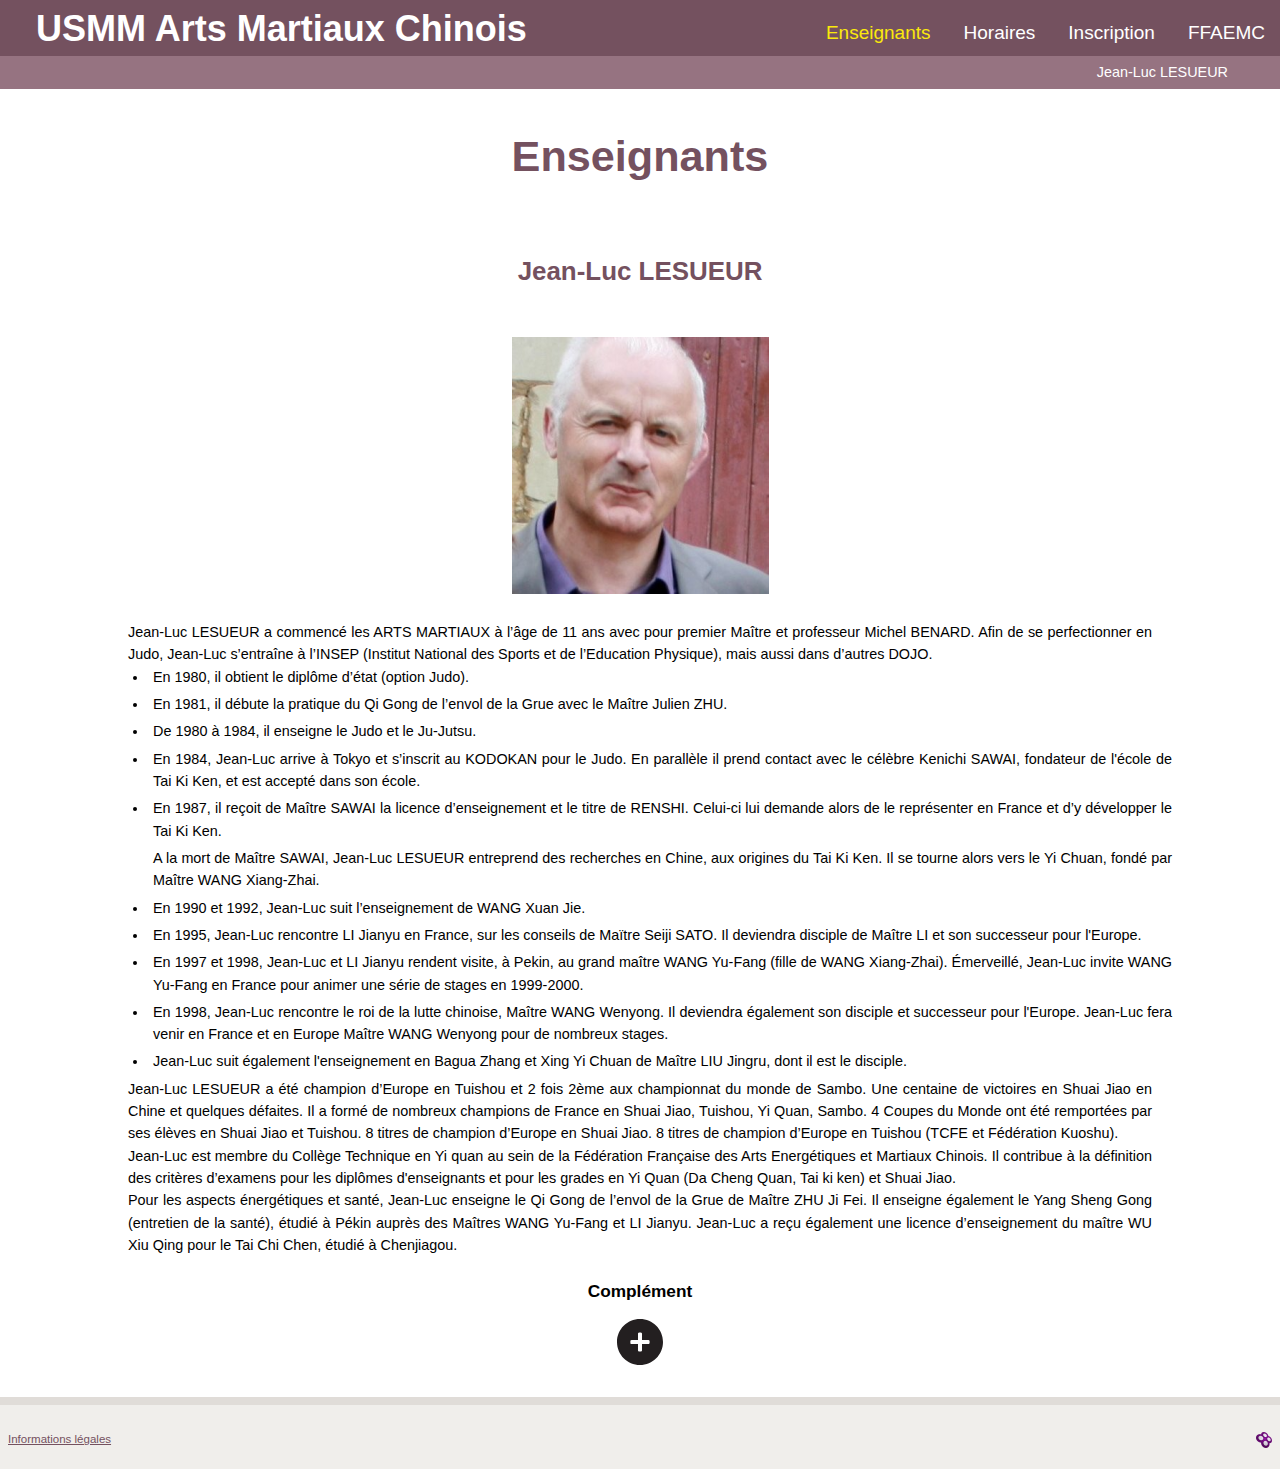
==== co/Enseignants.html @ 75f948e3 "Add files via upload" ====
<!DOCTYPE html>
<html lang="fr" dir="ltr">
	<head>
		<title>Enseignants [USMM Arts Martiaux Chinois]</title>
		<meta charset="UTF-8">
		<meta name="generator" content="SCENARI 6.2.1 / OptimExtSimpleSite 3.0.2">
		<meta name="revision" content="2024-02-19 15:57">
		<link rel="start" href="../index.html" title="USMM Arts Martiaux Chinois">
		<meta name="viewport" content="width=device-width, initial-scale=1">
		<link rel="stylesheet" type="text/css" href="../lib-md/w_tePlayer/tePlayer.css">
		<script>
/*0*/ var scServices = {id:"lst4e30t"};
/*1*/ window.scLoadParams = {destUri:"/co/Enseignants.html", pathToRoot:"../"};
</script>
		<script src="../lib-sc/scCoLib.js"></script>
		<script src="../lib-sc/scTiLib.js"></script>
		<script src="../lib-sc/scSiLib.js"></script>
		<script src="../lib-sc/scPaLib.js"></script>
		<script src="../lib-sc/scDynUiMgr.js"></script>
		<script src="../lib-sc/scTooltipMgr.js"></script>
		<script src="../lib-md/w_teMgr/teLoader.js"></script>
		<script src="../lib-md/s_scSearch/scSearch.js"></script>
		<script src="../lib-md/w_tplMgr/tplMgr.js"></script>
		<script src="../lib-md/w_outSecMgr/outSecMgr.js"></script>
		<script src="../lib-md/w_treeMgr/treeMgr.js"></script>
		<script src="../lib-md/w_tePlayer/tePlayer.js"></script>
		<script src="../lib-md/w_simpleMgr/simpleMgr.js"></script>
		<script src="../lib-md/w_searchMgr/searchMgr.js"></script>
		<script src="../lib-md/w_scImageMgr/scImageMgr.js"></script>
		<script src="../lib-md/w_outMgr/outMgr.js"></script>
		<script>
scImageMgr.registerGallery("des:div.galFra");

scImageMgr.registerGallery("des:div.galMiniFra");
scImageMgr.registerSequence("des:div.seqFra");

scImageMgr.registerSequence("des:div.seqFraMini");

scImageMgr.registerZoom("des:a.overLnk",{toolbar:1,mag:1,titlePath:"par:/nsi:/des:span.capTi"});

scImageMgr.setPathPgeFra("ide:footer");

tePlayerMgr.init();
</script>
		<link rel="shortcut icon" type="image/png" href="../skin/img/favicon.png">
		<link type="text/css" rel="stylesheet" href="../skin/main.css">
		<link type="text/css" rel="stylesheet" href="../skin/skin.css">
	</head>
	<body class="page hasSecMenu multipleSections">
		<header id="header">
			<ul id="accessibility">
				<li class="tplWaiContent"><a href="#content" title="aller au contenu"><span>contenu</span></a></li>
				<li class="tplWaiNav"><a href="#navigation" title="aller au menu"><span>menu</span></a></li>
			</ul>
			<div class="inline"><h1 class="tplTitle"><a class="rootLnk" href="../index.html"><span>USMM Arts Martiaux Chinois</span></a></h1><nav aria-label="menu de navigation principal" id="navigation"><ul class="outCat"><li class="outCat_sel_no outCat_typ_section outCat_l outSec "><a href="../index.html" target="_self" class="outCat_i outCat_lnk"><span>Union Sportive de Mareil sur Mauldre - Arts Energétiques et Martiaux Chinois</span></a></li><li class="outCat_sel_yes outCat_typ_section outCat_l outSec "><a href="Enseignants.html" target="_self" class="outCat_i outCat_lnk" title="Rubrique active : Enseignants"><span>Enseignants</span></a></li><li class="outCat_sel_no outCat_typ_section outCat_l outSec "><a href="horaires.html" target="_self" class="outCat_i outCat_lnk"><span>Horaires</span></a></li><li class="outCat_sel_no outCat_typ_section outCat_l outSec "><a href="Inscription.html" target="_self" class="outCat_i outCat_lnk"><span>Inscription</span></a></li><li class="outCat_sel_no outCat_typ_ext outCat_l "><a href="https://www.ffaemc.fr/" target="_self" class="outCat_i outCat_lnk" title="lien externe"><span>FFAEMC</span></a></li></ul></nav></div>
			<nav id="outSec">
				<ul>
					<li><a href="#aN5" class="bkBase_ti_lo "><span><span>Jean-Luc LESUEUR</span></span></a></li>
				</ul>
			</nav>
		</header>
		<div id="content"><section class="bkBase bkSec"><h2 class="bkBase_ti" id="ncX8hKgzwxBMt4hSpag1g"><span>Enseignants</span></h2><div class="bkBase_co "><section class="bkBase bkSec"><h3 id="aN5" class="bkBase_ti"><span>Jean-Luc LESUEUR</span></h3><div class="bkBase_co "><div class="bkBase bkInfo"><div class="bkBase_co "><div class="txt_img_ex "><figure role="group" class="binCap "><div class="binCap_co "><img src="../res/JL.png" class="binImg " width="257" height="257" alt></div></figure></div></div></div><div class="bkBase bkInfo"><div class="bkBase_co "><p class="txt_p ">Jean-Luc LESUEUR a commencé les ARTS MARTIAUX à l’âge de 11 ans avec pour premier Maître et professeur Michel BENARD. Afin de se perfectionner en Judo, Jean-Luc s’entraîne à l’INSEP (Institut National des Sports et de l’Education Physique), mais aussi dans d’autres DOJO.</p><ul class="txt_il "><li class="txt_ili "><p class="txt_p ">En 1980, il obtient le diplôme d’état (option Judo).</p></li><li class="txt_ili "><p class="txt_p ">En 1981, il débute la pratique du Qi Gong de l’envol de la Grue avec le Maître Julien ZHU.</p></li><li class="txt_ili "><p class="txt_p ">De 1980 à 1984, il enseigne le Judo et le Ju-Jutsu.</p></li><li class="txt_ili "><p class="txt_p ">En 1984, Jean-Luc arrive à Tokyo et s’inscrit au KODOKAN pour le Judo. En parallèle il prend contact avec le célèbre Kenichi SAWAI, fondateur de l'école de Tai Ki Ken, et est accepté dans son école.</p></li><li class="txt_ili "><p class="txt_p ">En 1987, il reçoit de Maître SAWAI la licence d’enseignement et le titre de RENSHI. Celui-ci lui demande alors de le représenter en France et d’y développer le Tai Ki Ken.</p><p class="txt_p ">A la mort de Maître SAWAI, Jean-Luc LESUEUR entreprend des recherches en Chine, aux origines du Tai Ki Ken. Il se tourne alors vers le Yi Chuan, fondé par Maître WANG Xiang-Zhai.</p></li><li class="txt_ili "><p class="txt_p ">En 1990 et 1992, Jean-Luc suit l’enseignement de WANG Xuan Jie.</p></li><li class="txt_ili "><p class="txt_p ">En 1995, Jean-Luc rencontre LI Jianyu en France, sur les conseils de Maïtre Seiji SATO. Il deviendra disciple de Maître LI et son successeur pour l'Europe.</p></li><li class="txt_ili "><p class="txt_p ">En 1997 et 1998, Jean-Luc et LI Jianyu rendent visite, à Pekin, au grand maître WANG Yu-Fang (fille de WANG Xiang-Zhai). Émerveillé, Jean-Luc invite WANG Yu-Fang en France pour animer une série de stages en 1999-2000.</p></li><li class="txt_ili "><p class="txt_p ">En 1998, Jean-Luc rencontre le roi de la lutte chinoise, Maître WANG Wenyong. Il deviendra également son disciple et successeur pour l'Europe. Jean-Luc fera venir en France et en Europe Maître WANG Wenyong pour de nombreux stages.</p></li><li class="txt_ili "><p class="txt_p ">Jean-Luc suit également l'enseignement en Bagua Zhang et Xing Yi Chuan de Maître LIU Jingru, dont il est le disciple.</p></li></ul><p class="txt_p ">Jean-Luc LESUEUR a été champion d’Europe en Tuishou et 2 fois 2ème aux championnat du monde de Sambo. Une centaine de victoires en Shuai Jiao en Chine et quelques défaites. Il a formé de nombreux champions de France en Shuai Jiao, Tuishou, Yi Quan, Sambo. 4 Coupes du Monde ont été remportées par ses élèves en Shuai Jiao et Tuishou. 8 titres de champion d’Europe en Shuai Jiao. 8 titres de champion d’Europe en Tuishou (TCFE et Fédération Kuoshu).</p><p class="txt_p ">Jean-Luc est membre du Collège Technique en Yi quan au sein de la Fédération Française des Arts Energétiques et Martiaux Chinois. Il contribue à la définition des critères d’examens pour les diplômes d'enseignants et pour les grades en Yi Quan (Da Cheng Quan, Tai ki ken) et Shuai Jiao.</p><p class="txt_p ">Pour les aspects énergétiques et santé, Jean-Luc enseigne le Qi Gong de l’envol de la Grue de Maître ZHU Ji Fei. Il enseigne également le Yang Sheng Gong (entretien de la santé), étudié à Pékin auprès des Maîtres WANG Yu-Fang et LI Jianyu. Jean-Luc a reçu également une licence d’enseignement du maître WU Xiu Qing pour le Tai Chi Chen, étudié à Chenjiagou.</p></div></div><div class="bkBase bkExtra cbkClosed"><h4 id="aN45" class="bkBase_ti"><a role="button" href="#cjP2KVDMH2cXL6cvJBi5Qi" class="bkBase_open" onkeydown="scDynUiMgr.handleBtnKeyDwn(event);" onkeyup="scDynUiMgr.handleBtnKeyUp(event);" onclick="scDynUiMgr.collBlkToggle(this, scPaLib.findNode('par:/nsi:div.bkBase_co',this),'bkBase_open','bkBase_closed');return false;"><span>Complément</span></a></h4><div class="bkBase_co "><p class="txt_p ">De 1984 à 1995, Jean-Luc effectue de nombreux séjours au Japon. Maître Kenichi SAWAI lui accorde le privilège exceptionnel de pouvoir s’entraîner chez la plupart des professeurs de Tai Ki Ken afin d’acquérir une vision plus large de la discipline (la plupart des autres pratiquants japonais n’ont pas eu cette opportunité). Durant cette période, il s’exerce aux techniques particulières du Tai Ki Ken sous la direction des principaux leaders et des « brothers students » (étudiants frères) : SATO Yoshimishi, SAWAI Akio, IWAMA Norimasa, SHIMADA Michio, KASHIMURA Hideo , AMANO Masaki, SATO Seiji, KUBO Isato, SAITO Akira, FURUKAWA, UCHIMURA, etc.</p><p class="txt_p ">Sans renier le Tai Ki Ken, Maître SATO Seiji a joué un rôle important dans le développement du Yi Quan au Japon : il est le premier à avoir développé l’enseignement de la famille YAO. Dès 1984, il diffuse des documents sur le I Ken (nom japonais du Yi Quan) et sur le Tai Ki Ken (nom japonais donné par Me SAWAI au Da Cheng Quan). Le nom interne utilisé sur les menkyo (certificats) est celui de Tai Ki Shi Sei Kempo. Le mot kempo signifie boxe chinoise en japonais. SATO Seiji est donc à l’origine de tout un mouvement d’intérêt pour les pratiques du Yi Quan au sein du courant Tai Ki Ken. Il a entraîné dans sa mouvance la nouvelle génération de professeurs. C’est ainsi que Jean-Luc LESUEUR a étudié à l’époque le Yi Quan. Ces deux enseignements ont été pour lui une source de richesse inestimable car l’expérience de maître SAWAI a replacé les applications du Yi Quan dans un autre contexte tout en gardant son essence.</p><p class="txt_p ">En 1995, lors d’une séance d’entraînement avec SATO Seiji, celui-ci lui conseille de rencontrer le grand maître LI Jianyu car sa forme de travail et sa manière de bouger sont proches de celles de Kenichi SAWAI. Quelques mois plus tard, à l’invitation de Shigeru UEMURA, LI Jianyu était en France. Depuis cette date il a effectué de nombreux séminaires sur le territoire français dont la plupart ont été organisés par les associations FUDOSHIN &amp; ANYDA dont Véronique LESUEUR est la présidente.</p></div></div></div></section></div></section></div>
		<footer id="footer">
			<div class="tplFootBanner"><a class="legalLnk privacyLnk " href="usmm.html"><span>Informations légales</span></a><a class="generatorLink " target="_blank" href="https://doc.scenari.software/Optim/" title="R&eacute;alis&eacute; avec SCENARI (nouvelle fen&ecirc;tre)"><span><img alt="R&eacute;alis&eacute; avec SCENARI" src="../skin/img/tpl/btnSc.png"></span></a></div>
		</footer>
		<script src="../skin/js/skin.js"></script>
		<script type="text/javascript">tplMgr.init();simpleMgr.init();treeMgr.init();outSecMgr.init("ide:content", "ide:outSec");scImageMgr.init();</script>
	</body>
</html>
---- lib-md/w_tePlayer/tePlayer.css ----
.tepVisuallyHidden {
	display: block !important;
	width: 0 !important;
	height: 0 !important;
	padding: 0 !important;
	border: none !important;
	overflow: hidden !important;
	outline: none !important;
}

.tePlayer {
	position: relative;
	text-align: left;
	max-width: 100%;
	margin: 0 auto;
}

.tepMainArea, .tepMainArea * {
	all: revert;
	color: inherit;
	margin: initial;
	padding: initial;
	background-color: initial;
}

.tePlayer.teVideoType {
	width: 45em;
}

.tePlayer.teAudioType {
	width: 30em;
}

.tepMainArea {
	position: relative;
}

.tePlayer.teVideoType > .tepMainArea {
	aspect-ratio: 16/9;
	background-color: black;
}

.tePlayer.teVideoType.tePortrait > .tepMainArea {
	aspect-ratio: 9/16;
	max-height: 45em;
	margin: auto;
	max-width: 100%;
}

.tePlayer video[hidden],
.tePlayer audio[hidden],
.tePlayer mediaelementwrapper[hidden] {
	display: none !important;
}

.tePlayer.teVideoType video,
.tePlayer.teVideoType mediaelementwrapper {
	display: block;
	position: relative;
	width: 100%;
	height: 100%;
}

.tePlayer.teVideoType mediaelementwrapper.teNotNative::before {
	content: "";
	display: block;
	width: 100%;
	height: 0;
	padding-bottom: 56.25%;
	position: relative;
	z-index: 1;
}

.tePlayer.teVideoType.tePaused mediaelementwrapper.teNotNative::before {
	z-index: unset;
}

.tePlayer.teVideoType mediaelementwrapper.teNotNative > * {
	position: absolute;
	top: 0;
	left: 0;
	width: 100%;
	height: 100%;
	margin: auto;
	border: none;
}

.tePlayer.teAudioType video,
.tePlayer.teAudioType mediaelementwrapper {
	display: none;
}

.tePlayer.teError video,
.tePlayer.teError audio,
.tePlayer.teError mediaelementwrapper,
.tePlayer.teError .tepController {
	display: none;
}

/* Erreur */
.tepErrorArea {
	text-align: center;
	font-weight: bold;
	margin: 0.5em 0;
}

.tepErrorArea[hidden] {
	display: none !important;
}

.tepErrorArea > p {
	text-align: inherit;
	margin: 0.3em 0;
}

.tepErrorArea a {
	text-decoration: underline;
	overflow-wrap: break-word;
}

/* Controlleur */
.tepController {
	display: flex;
	align-items: center;
}

.tePlayer.teVideoType .tepController {
	position: absolute;
	bottom: 0;
	width: 100%;
	opacity: 0;
	padding: 3em 0.5em 0.5em;
	height: 5em;
	transition: opacity 0.4s ease-in;
	background: linear-gradient(transparent 0, rgba(0, 0, 0, .1) 30%, rgba(0, 0, 0, .7));
	color: white;
	box-sizing: border-box;
	pointer-events: none;
	z-index: 2;
}

.tePlayer.teActiveMouse .tepController {
	opacity: 1;
	pointer-events: visible;
}

.tePlayer.teAudioType .tepController {
	width: 30em;
	max-width: 100%;
	background-color: #666;
	color: white;
	border-radius: 4px;
	box-sizing: border-box;
	padding: 0.3em 0.2em;
}

/* Boutons */
.tepController > button {
	border: none;
	background: none;
	color: inherit;
	-webkit-appearance: none;
	padding: 0;
	font-size: inherit;
	cursor: pointer;
	display: flex;
	align-items: center;
	justify-content: center;
	border-radius: 3px;
	width: 2em;
	height: 2em;
	margin: 0 0.1em;
}

.tepController > button[hidden] {
	display: none;
}

.tepController > button:focus {
	outline-color: rgba(255, 255, 255, 0.5);
}

.tepController > button:hover,
.tepController > button:focus {
	background: rgba(255, 255, 255, 0.3);
}

.tepController > button::before {
	content: '';
	display: block;
	width: 18px;
	height: 18px;
	background: transparent url("icons.svg") no-repeat;
}

.tepController .tepPlayPause::before {
	background-position: 0 0;
}

.tepController .tepPlayPause[aria-pressed=true]::before {
	background-position: 0 -18px;
}

.teSeeking .tepController .tepPlayPause::before {
	background-position: 0 -36px;
	animation: tepSpin 0.8s linear infinite;
}

.tepController .tepMute::before {
	background-position: 0 -54px;
}

.tepController .tepMute[aria-pressed=true]::before {
	background-position: 0 -72px;
}

.tepController .tepMute {
	margin-right: 0;
}

.tepController .tepSettingsBtn::before {
	background-position: 0 -90px;
}

.tepController .tepFullscreen::before {
	background-position: 0 -108px;
}

.tepController .tepFullscreen[aria-pressed=true]::before {
	background-position: 0 -126px;
}

/* Position et durée */
.tepCurrentTime,
.tepDuration {
	margin: 0 0.4em;
}

/* Fullscreen */
.tePlayer.teAudioType .tepFullscreen {
	display: none;
}

.tePlayer.teVideoType:-webkit-full-screen {
	display: flex;
	flex-direction: column;
	width: 100% !important;
	height: 100% !important;
	background-color: black;
}

.tePlayer.teVideoType:-moz-full-screen {
	display: flex;
	flex-direction: column;
	width: 100% !important;
	height: 100% !important;
	background-color: black;
}

.tePlayer.teVideoType:-ms-fullscreen {
	display: flex;
	flex-direction: column;
	width: 100% !important;
	height: 100% !important;
	background-color: black;
}

.tePlayer.teVideoType:fullscreen {
	display: flex;
	flex-direction: column;
	width: 100% !important;
	height: 100% !important;
	background-color: black;
}

.tePlayer.teVideoType:fullscreen > .tepMainArea {
	max-height: none;
}

.tePlayer.teVideoType:-webkit-full-screen > .tepMainArea {
	flex: 1;
	min-height: 0;
}

.tePlayer.teVideoType:-moz-full-screen > .tepMainArea {
	flex: 1;
	min-height: 0;
}

.tePlayer.teVideoType:-ms-fullscreen > .tepMainArea {
	flex: 1;
	min-height: 0;
}

.tePlayer.teVideoType:fullscreen > .tepMainArea {
	flex: 1;
	min-height: 0;
}

.tePlayer.teVideoType:-webkit-full-screen video,
.tePlayer.teVideoType:-webkit-full-screen mediaelementwrapper {
	width: 100% !important;
	height: 100% !important;
	max-width: none;
	max-height: none;
}

.tePlayer.teVideoType:-moz-full-screen video,
.tePlayer.teVideoType:-moz-full-screen mediaelementwrapper {
	width: 100% !important;
	height: 100% !important;
	max-width: none;
	max-height: none;
}

.tePlayer.teVideoType:-ms-fullscreen video,
.tePlayer.teVideoType:-moz-full-screen mediaelementwrapper {
	width: 100% !important;
	height: 100% !important;
	max-width: none;
	max-height: none;
}

.tePlayer.teVideoType:-ms-fullscreen video,
.tePlayer.teVideoType:fullscreen mediaelementwrapper {
	width: 100% !important;
	height: 100% !important;
	max-width: none;
	max-height: none;
}

/* Range */
.tepVolume, .tepSeek {
	-webkit-appearance: none;
	background: 0 0;
	border: 0;
	border-radius: 2em;
	display: block;
	margin: 0;
	padding: 0;
	cursor: pointer;
	min-width: 0;
}

.tepController input[type=range]::-webkit-slider-runnable-track {
	border: 0;
	border-radius: 3px;
	height: 6px;
	transition: all .3s ease;
	-webkit-user-select: none;
	user-select: none;
	background-image: linear-gradient(to right, currentColor var(--value, 0), transparent var(--value, 0))
}

.tepController input[type=range]::-moz-range-track {
	background: 0 0;
	border: 0;
	border-radius: 3px;
	height: 6px;
	transition: all .3s ease;
	-moz-user-select: none;
	user-select: none
}

.tepController input[type=range]::-webkit-slider-thumb {
	-webkit-appearance: none;
	width: 0;
}

.tepController input[type=range]::-moz-range-thumb {
	width: 0;
	border: none;
}

.tepController input[type=range]::-ms-thumb {
	display: none;
}

.tepController input[type=range]::-moz-range-progress {
	background: currentColor;
	border-radius: 3px;
	height: 6px
}

.tepController input[type=range]::-ms-track {
	background: 0 0;
	border: 0;
	border-radius: 3px;
	height: 6px;
	transition: all .3s ease;
	-ms-user-select: none;
	user-select: none;
	color: transparent
}

.tepController input[type=range]::-ms-fill-upper {
	background: 0 0;
	border: 0;
	border-radius: 3px;
	height: 6px;
	transition: all .3s ease;
	-ms-user-select: none;
	user-select: none
}

.tepController input[type=range]::-ms-fill-lower {
	background: 0 0;
	border: 0;
	border-radius: 3px;
	height: 6px;
	transition: all .3s ease;
	-ms-user-select: none;
	user-select: none;
	background: currentColor
}

.tepController input[type=range]::-ms-tooltip {
	display: none
}

.tepController input[type=range]:focus {
	outline: 0
}

.tepController input[type=range]::-moz-focus-outer {
	border: 0
}

.tepController input[type=range]::-webkit-slider-runnable-track {
	background-color: rgba(255, 255, 255, .25)
}

.tepController input[type=range]::-moz-range-track {
	background-color: rgba(255, 255, 255, .25)
}

.tepController input[type=range]::-ms-track {
	background-color: rgba(255, 255, 255, .25)
}

.tepController input[type=range]:focus::-webkit-slider-runnable-track {
	box-shadow: 0 0 0 2px rgba(255, 255, 255, .50);
}

.tepController input[type=range]:focus::-moz-range-track {
	box-shadow: 0 0 0 2px rgba(255, 255, 255, .50);
	outline: 0
}

.tepController input[type=range]:focus::-ms-track {
	box-shadow: 0 0 0 2px rgba(255, 255, 255, .50);
	outline: 0
}

.tepSeek {
	flex: 1;
	margin: 0 0.4em;
}

.tepVolume {
	width: 0;
	visibility: collapse;
	transition: padding-left 0.2s linear, width 0.2s linear, visibility 0s linear 0.2s;
}

.tepMute:hover + .tepVolume,
.tepMute:focus + .tepVolume,
.tepVolume:hover,
.tepVolume:focus {
	width: 7em;
	visibility: visible;
	padding-left: 0.4em;
	transition: padding-left 0.2s linear, width 0.2s linear;
}

/* Settings */
.tepPanel {
	position: absolute;
	background-color: rgba(0, 0, 0, 0.5);
	padding: 0.2em 1em;
	white-space: nowrap;
	transition: opacity 0.2s ease-in;
	z-index: 3;
	border-radius: 4px;
}

.tePlayer.teAudioType .tepPanel {
	background-color: #666;
}

.tepPanel[hidden] {
	display: block;
	visibility: collapse;
	opacity: 0;
	transition: opacity 0.2s ease-in, visibility 0s linear 0.2s;
}

.tepSettingsPanel {
	bottom: 2.7em;
	right: 0;
}

.tePlayer.teVideoType .tepSettingsPanel {
	right: 0.5em;
}

.tepSettingsPanel :focus {
	outline: none;
}

.tepSettingsList, .tepSubtitlesList, .tepQualitiesList, .tepPlaybackRatesList {
	list-style: none;
	padding: 0;
}

.tepSettingsList > li, .tepSubtitlesList > li {
	margin: 0.2em 0;
}

.tepSettingsPanel button, .tepSettingsPanel a {
	-webkit-appearance: none;
	border: none;
	background: none;
	color: inherit;
	font-size: inherit;
	padding: 0;
	margin: 0;
	cursor: pointer;
	text-decoration: none;
	display: flex;
	align-items: center;
}

.tepSettingsPanel a {
	margin-left: 1.1em;
}

.tepSettingsPanel :focus {
	text-decoration: underline;
}

.tepSettingsPanel input {
	display: none;
}

.tepSettingsPanel input + span::before {
	content: '';
	width: 9px;
	height: 9px;
	display: inline-block;
	background-color: white;
	opacity: 0.33;
	margin-right: 0.5em;
	transition: opacity 0.2s ease-in;
}

.tepSettingsPanel input[type=radio] + span::before {
	border-radius: 100%;
}

.tepSettingsPanel input:checked + span::before {
	opacity: 1;
}

.tepSubtitlesBtn[aria-pressed=true], .tepQualitiesBtn[aria-pressed=true], .tepPlaybackRatesBtn[aria-pressed=true] {
	text-decoration: underline;
}

.tepSubtitlesBtn::before, .tepQualitiesBtn::before, .tepPlaybackRatesBtn::before {
	content: '';
	display: inline-block;
	opacity: 0.33;
	margin-left: 0.2em;
	margin-right: 0.5em;
	padding: 2px;
	border-style: solid;
	border-width: 0 0 2px 2px;
	transform: rotate(45deg);
}

.tepSubtitlesBtn[aria-pressed=true]::before, .tepQualitiesBtn[aria-pressed=true]::before, .tepPlaybackRatesBtn[aria-pressed=true]::before {
	opacity: 1;
}

.tepSubtitlesPanel {
	right: calc(100% + 0.2em);
	top: 0;
}

.tepQualitiesPanel, .tepPlaybackRatesPanel {
	right: calc(100% + 0.2em);
	bottom: 0;
}

.tepPanel label {
	cursor: pointer;
}

/* Subtitles */
.tepSubtitlesArea {
	text-align: center;
	box-sizing: border-box;
	position: relative;
	pointer-events: none;
}

.tepSubtitlesArea[hidden] {
	display: none !important;
}

.tepSubtitlesArea > div {
	display: inline-block;
	color: #fff;
	text-shadow: -1px -1px 1px #000, 1px -1px 1px #000, -1px 1px 1px #000, 1px 1px 1px #000;
	margin: 0 auto;
	white-space: pre-line;
}

.tePlayer.teAudioType .tepSubtitlesArea {
	width: 30em;
	max-width: 100%;
	min-height: 4em;
	margin-bottom: 0.5em;
	display: flex;
	/* justify-content: center; */
	align-items: center;
}


.tePlayer.teVideoType .tepSubtitlesArea {
	position: absolute;
	bottom: 0.3em;
	left: 0.3em;
	right: 0.3em;
	transition: bottom 0.5s linear;
	font-size: 1.5em;
}

.tePlayer.teVideoType.teActiveMouse .tepSubtitlesArea {
	bottom: 2em;
}

.tePlayer.teAudioType .tepSubtitlesArea > div {
	background: inherit;
	padding: 0;
	color: inherit;
	text-shadow: none;
}

/* Transcription */
.tepTranscriptArea {
	position: relative;
	background-color: rgba(0, 0, 0, 0.6);
	margin: 0.3em auto 0;
	color: white;
	max-width: 100%;
	overflow: auto;
	transition: height 0.2s ease-in;
	padding: 0.5em 1em;
	height: fit-content;
}

.tePlayer.teVideoType .tepTranscriptArea {
	width: 40em;
}

.tepTranscriptArea[hidden] {
	display: block;
	visibility: collapse;
	height: 0;
	width: 0;
	padding: 0;
	margin: 0;
	overflow: hidden;
}

.tePlayer p.voice {
	font-style: italic;
	margin-top: .5em;
}

.tePlayer .txt_tcLink {
	text-decoration: none;
	color: white;
}

.tePlayer .txt_tcLink:hover {
	color: inherit;
	text-decoration: underline;
}

/* Animations */
@keyframes tepSpin {
	from {
		transform: rotate(0deg);
	}
	to {
		transform: rotate(360deg);
	}
}

@keyframes tepBezelFadeout {
	0% {
		opacity: 1;
	}

	to {
		opacity: 0;
		transform: scale(2)
	}
}
---- skin/main.css ----
@import url('font/font.css');

/* GENERAL */
html,
body {
	margin: 0;
	padding: 0;
}

body {
	font-family: var(--fontStyle), sans-serif;
	font-size: var(--fontSize);
	margin: 0px;
	color: var(--contentFG);
	background-color: var(--rootBG);
	overflow-x: hidden;
}

.hidden {
	position: absolute;
	width: 1px;
	height: 1px;
	visibility: hidden;
	top: -10000px;
	left: -10000px;
}

a {
	color: var(--accentColor);
}

a:hover {
	text-decoration: none;
}

a img {
	border-width: 0px;
}

q::before,
q::after {
	content: "";
}

ul,
ol {
	margin: 5px 0 0 0;
	list-style-position: outside;
}

p {
	text-align: justify;
	line-height: 155%;
}

table {
	border-collapse: collapse;
    background-color: #fff;
}

h2,
h3,
h4,
h5 {
	margin-bottom: 0.5em;
	color: var(--accentColor);
}

.bkSec>h3.bkBase_ti {
	font-size: 1.8em;
}

h3 {
	font-size: 1.4em;
}

h4,
h5 {
	font-size: 1.2em;
}

.bkBase_ti,
.seqCap_ti {
	text-align: center;
}

.txt_tb {
	margin: auto;
	border: 2px solid #777;
}

.txt_tb caption {
	color: #676767;
	font-style: normal;
	font-size: 0.95em;
	padding-bottom: 0.25em;
}

.txt_tb td,
.txt_tb th {
	border: 1px solid #777;
}

.txt_tb thead {
	border-bottom: 2px solid #777;
}

.txt_tb tfoot {
	border-top: 2px solid #777;
}

.txt_tb p {
	margin: 1px 0;
}

.txt_t_tbcl,
.txt_t_tbtr {
	background-color: #fff5ea;
}

.txt_n_tbtd p {
	text-align: right;
}

.txt_w_tbtd p {
	text-align: center;
}

/* #header */
#header {
	position: sticky;
	top: 0;
	padding: 0;
	margin: 0;
	z-index: 4;
	display: flex;
	flex-direction: column;
}

#header .inline {
	display: flex;
	background-color: var(--headerBG);
}

/* TITRE DU SITE */
#header .tplTitle {
	margin: 1px 0 0 0;
	height: 55px;
	overflow: hidden;
	flex: 0 0 auto;
	font-size: 2.5em;
	line-height: 55px;
	text-indent: 1em;
}

#header .tplTitle a {
	color: var(--headerFG);
	text-decoration: none;
}

#header .tplTitle a:hover {
	color: var(--headerOver);
}

/* ACCESSIBILITE */
ul#accessibility {
	list-style-type: none;
	margin: 0;
	padding: 0;
	position: absolute;
	right: 0;
	width: auto;
	z-index: 90;
	font-size: 0.6em;
	top: 5px;
}

ul#accessibility a {
	color: var(--headerFG);
	text-decoration: none;
	opacity: 0;
}

ul#accessibility a:hover,
ul#accessibility a:focus {
	opacity: 1;
	color: var(--headerOver);
}

ul#accessibility li {
	float: left;
	margin-right: 10px;
}

/* ILLUS */
ul#accessibility li.tplWaiStopVideoIllustration a{
	width:30px;
	height: 30px;
	display: block;
	background-color: rgba(0, 0, 0, 0.6);
	color:#fff;
	position:absolute;
	right: 1em;
    top: 95px;
	opacity: 1;
	text-align: center;
	font-size:2em;
	line-height:30px;
	border-radius: 50%;
}

ul#accessibility li.tplWaiStopVideoIllustration a::before{
	font-family: 'fontello';
	content: "\23F8";
}

ul#accessibility li.tplWaiStopVideoIllustration a.paused::before{
	font-family: 'fontello';
	content:"\23F5";	
}

ul#accessibility li.tplWaiStopVideoIllustration a span{
	position:absolute;
	left:-9999px;
}

/* ILLUS HOME	*/
.illus {
	position: fixed;
	z-index: -1;
	overflow: hidden;
	width: 100%;
}

.illus img,
.illus video {
	height: auto;
	width: 100%;
	position: absolute;
	top: 50%;
	transform: translate(0px, -50%);
}

/* NAVIGATION */
#navigation {
	flex: 1 1 auto;
	align-self: flex-end;
}

ul.outCat,
ul.outBk {
	list-style-image: none;
	list-style-position: outside;
	list-style-type: none;
	text-align: right;
	margin: 0;
	padding: 4px 2px 4px 6px;
	font-size: 110%;
}

ul.outCat li,
ul.outBk li {
	display: inline-block;
	padding: 8px 8px;
	font-size: 1.2em;
	margin-left: 7px;
}

ul.outCat li:first-child {
	display: none;
}

ul.outCat .outCat_i,
ul.outBk .outBk_i {
	padding: 4px 5px;
	text-decoration: none;
}

ul.outCat li.outCat_sel_yes .outCat_i {
	color: var(--headerOver);
}

ul.outCat li.outCat_sel_no .outCat_i,
#navigation ul.outBk .outBk_i {
	color: var(--headerFG);
}

ul.outCat a.outCat_i:hover,
#navigation ul.outBk a.outBk_i:hover {
	opacity: 0.9;
	color: var(--headerOver);
}

/* MENU */
#outSec {
	background-color: var(--headerOutBG);
}

#outSec>ul {
	list-style: outside none none;
	float: right;
	margin: 0 20px 0 0;
	padding: 4px 2px 4px 2px;
	line-height: 25px;
}

#outSec>ul a.bkBase_ti_lo {
	color: var(--headerOutFG);
	text-decoration: none;
}

#outSec>ul>li {
	display: inline;
	margin-right: 30px;
}

#outSec>ul a.bkBase_ti_lo:hover {
	color: var(--headerOver);
}

#outSec .mnuSecSrlUpFra,
#outSec .mnuSecSrlDwnFra {
	display: none;
}

/* FOOTER */
footer {
	clear: both;
	float: left;
	width: 100%;
	padding: 0;
	border-top: var(--borderWidth) solid var(--borderColor);
	background-color: var(--rootBG);
}

footer img {
	vertical-align: middle;
}

#extras {
	width: 100%;
	min-height: 180px;
	padding-top: 20px;
	display: flex;
	justify-content: center;
	position: relative;
}

.permMargin {
	display: flex;
	flex-flow: wrap;
    justify-content: center;
}

div.margin {
	margin: 0 40px;
	padding: 5px;
	width: 250px;
	min-height: 160px;
}
.margin_ti {
	text-align: center;
	font-size: 110%;
	margin: 0;
	font-weight: bold;
	margin-bottom: 0.5em;
}

.margin_co {
	font-size: 90%;
	overflow: auto;
}

.margin_co p {
	text-align: left;
}

.margin_co .event .tt_a {
	display: block;
}

.tplFootBanner {
	text-align: center;
	padding: 4px 3px 4px 3px;
	font-size: 0.8em;
	line-height: 500%;
}

.tplFootBanner .btnKelis img {
	margin-bottom: 15px;
}

.tplFootBanner span.copyright {
	display: block;
	padding: 2px 0 0 5px;
	float: left;
}

.tplFootBanner a.generatorLink {
	padding: 2px 5px 0 0;
	float: right;
}

.tplFootBanner a.ttLegal_a {
	margin-right: 5px;
}

.ttLegal_fra {
	font-size: 90%;
}

.ttLegal_fra .ttLegal_ti {
	text-align: center;
	padding: 2px 15px 2px 2px;
}

.ttLegal_fra .ttLegal_co {
	padding: 3px;
	font-size: 0.8em;
}

.legalLnk {
	float: left;
	padding: 2px 0 0 5px;
}

/*	HOME	*/
.home .bkBase_ti,
.home .bkBase_co {
	background-color: var(--contentBG);
}

.home .bkEmphasis .bkBase_ti,
.home .bkEmphasis .bkBase_co {
	background-color: transparent;
}

.home #content {
	background-color: transparent;
}

/* CONTENT */
#content {
	background-color: var(--contentBG);
	width: 100%;
	overflow: hidden;
}

.hasSlider #content {
	min-height: 550px;
}

.bkBase_ti>span {
	display: block;
}

#content .txt_p,
#content .txt_il,
#content .txt_ol,
#content .bkBase_ti>span,
#content .bkBase_ti>a,
#content table,
#content .evtList,
.bkBase_co.collBlk_open,
.treeRoot.treeHasToolbar {
	margin: 0 auto;
	max-width: var(--maxWidth);
}

#content table .txt_p,
#content table .txt_il,
#content table .txt_ol,
#content .bkBase_co.collBlk_open .txt_p,
#content .bkBase_co.collBlk_open .txt_il,
#content .bkBase_co.collBlk_open .txt_ol,
#content .bkBase_co.collBlk_open table {
	max-width: 100%;
}

#content .txt_ili>.txt_p,
#content .txt_oli>.txt_p {
	margin: 0 0 5px 5px;
}

table.docHead th {
	padding-right: 5px;
	text-align: right;
}

.bkBase_ti {
	margin: 0;
	padding: 1em;
}

#content>.bkBase:first-child>.bkBase_ti {
	background-color: rgba(255, 255, 255, 0.7);
	font-size: 3em;
	color:var(--titleColor);
}

.bkBase_co {
	padding: 0.5em;
}

.binCap {
	text-align: center;
	margin: 10px;
}

.animFra .binCap {
	margin: 0px;
}

.binCap_ti {
	color: #676767;
	font-style: normal;
	padding-top: 0.25em;
	font-size: 0.9em;
}

.webCap {
	text-align: center;
	margin: 10px;
}

.webCap_ti {
	color: #676767;
	font-style: italic;
}

div.margin_co .binCap,
div.margin_co .webCap {
	margin: 2px 0 3px 0;
}

.binImg, .remoteImage {
	max-width: 100%;
	height: auto;
}
.binImgInline {
	vertical-align: middle;
}

.bkEmphasis {
	background-color: var(--emphasisBG);
	padding: 1.5em 0;
	margin: 1.5em -1em;
}

/* TYPES DE FICHIERS */
.lnkBin {
	padding-left: 15px;
	background-image: url(img/co/types.svg);
	background-repeat: no-repeat;
}

.lnkBinWeb {
	padding-left: 0px;
	background: none;
}

.lnkBinDoc {
	background-position: 0px 2px;
}

.lnkBinFlv {
	background-position: 0px -13px;
}

.lnkBinMp3 {
	background-position: 0px -28px;
}

.lnkBinOdg {
	background-position: 0px -43px;
}

.lnkBinOdp {
	background-position: 0px -58px;
}

.lnkBinOds {
	background-position: 0px -73px;
}

.lnkBinOdt {
	background-position: 0px -88px;
}

.lnkBinPdf {
	background-position: 0px -101px;
}

.lnkBinPpt {
	background-position: 0px -118px;
}

.lnkBinRtf {
	background-position: 0px -133px;
}

.lnkBinSwf {
	background-position: 0px -148px;
}

.lnkBinXls {
	background-position: 0px -163px;
}

.lnkBinZip {
	background-position: 0px -178px;
}

/* === ConceptTree ========================================================== */
.treeRoot>.nodeRoot>.nodeLblFra {
	border-left: 0px;
}

.treeRoot>.nodeRoot>.nodeLblFra>.nodeLbl {
	border-width: 2px;
}

.treeRoot>.nodeChildren_hide>.nodeLblFra>.nodeLbl {
	border-bottom-width: 5px;
}

.treeRoot>.nodeRoot>.nodeLblFra>.nodeLbl div.nodeTi {
	font-size: 1.1em;
}

.nodeChild {
	padding-left: 10px;
}

.nodeChild_pre {
	border-left: 2px solid silver;
}

.nodeLbl,
.nodeRef {
	border: 1px solid #676767;
	padding: 5px 8px;
	display: inline-block;
	margin-top: 5px;
	box-shadow: inset 0px 0px 5px #888;
	background-color: white;
	max-width: 300px;
}

.nodeChildren_hide>div>.nodeLbl {
	background-position: bottom left;
	background-repeat: repeat-x;
	background-image: url(img/tree/nodeChiHideBk.png);

}

.nodeLblCo {
	padding-left: 20px;
	background-position: center left;
	background-repeat: no-repeat;
}

.nodeRef {
	border-color: silver;
	box-shadow: inset 0px 0px 5px #AAA;
}

.nodeDesc {
	font-size: 0.8em;
	color: #676767;
}

.nodeChildren {
	padding-left: 5px;
}

div.nodeChildren_hide>div.nodeChildren {
	opacity: 0;
	height: 0px !important;
	transition-property: opacity, display;
	transition-duration: 0.1s;
}

div.nodeChildren_show>.nodeChildren {
	opacity: 1;
	height: auto;
	transition-property: opacity, display;
	transition-duration: 1.5s;
}

.nodeLead {
	display: inline-block;
	height: 18px;
	border-left: 2px solid silver;
	border-bottom: 2px solid silver;
	vertical-align: top;
}

.nodeLeadSpacer {
	display: inline-block;
	width: 12px;
	height: 18px;
}

.nodeRoot {
	display: inline-block;
}

.nodeLblFra,
.nodeRefFra {
	display: inline-block;
}

.nodeChildren_1 .nodeLbl {
	min-width: 60px;
}

.nodeChildren_2 .nodeLbl {
	min-width: 120px;
}

.nodeChildren_3 .nodeLbl {
	min-width: 180px;
}

.nodeChildren_4 .nodeLbl {
	min-width: 240px;
}

.nodeChildren_5 .nodeLbl {
	min-width: 300px;
}

.nodeChildren_6 .nodeLbl {
	min-width: 360px;
}

.nodeChildren_7 .nodeLbl {
	min-width: 420px;
}

.nodeChildren_8 .nodeLbl {
	min-width: 480px;
}

.nodeChildren_9 .nodeLbl {
	min-width: 540px;
}

.nodeChild_co:target>div>div>.nodeLbl {
	box-shadow: 0px 0px 5px #444;
}

.nodeIco {
	float: left;
	margin-right: 3px;
}

div.nodeTi {
	line-height: 16px;
	font-weight: bold;
	word-wrap: break-word;
}

span.nodeTi,
a.nodeTi {
	color: #464646;
}

.nodeChildren span.nodeTi,
.nodeChildren a.nodeTi {
	color: #525252;
}

.nodeChildren .nodeChildren span.nodeTi,
.nodeChildren .nodeChildren a.nodeTi {
	color: #5E5E5E;
}

.nodeChildren .nodeChildren .nodeChildren span.nodeTi,
.nodeChildren .nodeChildren .nodeChildren a.nodeTi {
	color: #6B6B6B;
}

.nodeChildren .nodeChildren .nodeChildren .nodeChildren span.nodeTi,
.nodeChildren .nodeChildren .nodeChildren .nodeChildren a.nodeTi {
	color: #787878;
}

.nodeChildren .nodeChildren .nodeChildren .nodeChildren .nodeChildren span.nodeTi,
.nodeChildren .nodeChildren .nodeChildren .nodeChildren .nodeChildren a.nodeTi {
	color: #858585;
}

.nodeChildren .nodeChildren .nodeChildren .nodeChildren .nodeChildren .nodeChildren span.nodeTi,
.nodeChildren .nodeChildren .nodeChildren .nodeChildren .nodeChildren .nodeChildren a.nodeTi {
	color: #919191;
}

.nodeChildren .nodeChildren .nodeChildren .nodeChildren .nodeChildren .nodeChildren .nodeChildren span.nodeTi,
.nodeChildren .nodeChildren .nodeChildren .nodeChildren .nodeChildren .nodeChildren .nodeChildren a.nodeTi {
	color: #9E9E9E;
}

.nodeChildren .nodeChildren .nodeChildren .nodeChildren .nodeChildren .nodeChildren .nodeChildren .nodeChildren span.nodeTi,
.nodeChildren .nodeChildren .nodeChildren .nodeChildren .nodeChildren .nodeChildren .nodeChildren .nodeChildren a.nodeTi {
	color: #ABABAB;
}

div.nodeChildren_hide>div.nodeChildren>.nodeChild {
	display: none;
}

a.nodeMoreDesc_a {
	display: inline-block;
	background-repeat: no-repeat;
	background-image: url(img/co/search.svg);
	width: 16px;
	height: 16px;
	vertical-align: bottom;
	margin-left: 5px;
	border: 0px;
}

a.nodeMoreDesc_a:hover {
	opacity: .8;
	border: 0px;
}

.nodeMoreDesc_a span {
	display: none;
}

/* Node types */
.nodeType_normal .nodeLblCo {
	padding-left: 0px;
}

.nodeType_back .nodeLblCo {
	background-image: url(img/tree/back.png);
}

.nodeType_date .nodeLblCo {
	background-image: url(img/tree/date.png);
}

.nodeType_down .nodeLblCo {
	background-image: url(img/tree/down.png);
}

.nodeType_flag .nodeLblCo {
	background-image: url(img/tree/flag.png);
}

.nodeType_forbn .nodeLblCo {
	background-image: url(img/tree/forbn.png);
}

.nodeType_forward .nodeLblCo {
	background-image: url(img/tree/forward.png);
}

.nodeType_home .nodeLblCo {
	background-image: url(img/tree/home.png);
}

.nodeType_idea .nodeLblCo {
	background-image: url(img/tree/idea.png);
}

.nodeType_imp .nodeLblCo {
	background-image: url(img/tree/imp.png);
}

.nodeType_imp {
	border: 1px solid #a52a2a;
	box-shadow: inset 0px 0px 5px #da6767;
}

.nodeChildren_hide>div>.nodeType_imp {
	background-image: url(img/tree/nodeChiHideBkImp.png);
}

.nodeType_info .nodeLblCo {
	background-image: url(img/tree/info.png);
}

.nodeType_key .nodeLblCo {
	background-image: url(img/tree/key.png);
}

.nodeType_nok .nodeLblCo {
	background-image: url(img/tree/nok.png);
}

.nodeType_ok .nodeLblCo {
	background-image: url(img/tree/ok.png);
}

.nodeType_pers-female .nodeLblCo {
	background-image: url(img/tree/pers-female.png);
}

.nodeType_pers-group .nodeLblCo {
	background-image: url(img/tree/pers-group.png);
}

.nodeType_pers-male .nodeLblCo {
	background-image: url(img/tree/pers-male.png);
}

.nodeType_quest .nodeLblCo {
	background-image: url(img/tree/quest.png);
}

.nodeType_sm-happy .nodeLblCo {
	background-image: url(img/tree/sm-happy.png);
}

.nodeType_sm-sad .nodeLblCo {
	background-image: url(img/tree/sm-sad.png);
}

.nodeType_star .nodeLblCo {
	background-image: url(img/tree/star.png);
}

.nodeType_stop .nodeLblCo {
	background-image: url(img/tree/stop.png);
}

.nodeType_up .nodeLblCo {
	background-image: url(img/tree/up.png);
}

.nodeType_wait .nodeLblCo {
	background-image: url(img/tree/wait.png);
}

.nodeType_0 .nodeLblCo {
	background-image: url(img/tree/0.png);
}

.nodeType_1 .nodeLblCo {
	background-image: url(img/tree/1.png);
}

.nodeType_2 .nodeLblCo {
	background-image: url(img/tree/2.png);
}

.nodeType_3 .nodeLblCo {
	background-image: url(img/tree/3.png);
}

.nodeType_4 .nodeLblCo {
	background-image: url(img/tree/4.png);
}

.nodeType_5 .nodeLblCo {
	background-image: url(img/tree/5.png);
}

.nodeType_6 .nodeLblCo {
	background-image: url(img/tree/6.png);
}

.nodeType_7 .nodeLblCo {
	background-image: url(img/tree/7.png);
}

.nodeType_8 .nodeLblCo {
	background-image: url(img/tree/8.png);
}

.nodeType_9 .nodeLblCo {
	background-image: url(img/tree/9.png);
}

.nodeType_add .nodeLblCo {
	background-image: url(img/tree/add.png);
}

.nodeType_delete .nodeLblCo {
	background-image: url(img/tree/delete.png);
}

.nodeType_tfc-go .nodeLblCo {
	background-image: url(img/tree/tfc-go.png);
}

.nodeType_tfc-stop .nodeLblCo {
	background-image: url(img/tree/tfc-stop.png);
}

.nodeType_attach .nodeLblCo {
	background-image: url(img/tree/attach.png);
}

.nodeType_cog .nodeLblCo {
	background-image: url(img/tree/cog.png);
}

.nodeType_tag-blue .nodeLblCo {
	background-image: url(img/tree/tag-blue.png);
}

.nodeType_tag-green .nodeLblCo {
	background-image: url(img/tree/tag-green.png);
}

.nodeType_tag-orange .nodeLblCo {
	background-image: url(img/tree/tag-orange.png);
}

.nodeType_tag-pink .nodeLblCo {
	background-image: url(img/tree/tag-pink.png);
}

.nodeType_tag-red .nodeLblCo {
	background-image: url(img/tree/tag-red.png);
}

.nodeType_tag-yellow .nodeLblCo {
	background-image: url(img/tree/tag-yellow.png);
}

.nodeType_pencil .nodeLblCo {
	background-image: url(img/tree/pencil.png);
}

.nodeType_puzzle .nodeLblCo {
	background-image: url(img/tree/puzzle.png);
}

.nodeType_wand .nodeLblCo {
	background-image: url(img/tree/wand.png);
}

.nodeType_zoom .nodeLblCo {
	background-image: url(img/tree/zoom.png);
}

.treeSearch_mach>.nodeLblFra>.nodeLbl {
	border: 1px solid purple;
	box-shadow: inset 0px 0px 5px purple;
}

.treeSearch_mach>.nodeLblFra>.nodeLbl .nodeTi {
	color: purple;
}

.treeSearch_cur>.nodeLblFra>.nodeLbl {
	-webkit-animation: glow 0.5s ease-in-out 0s 1 alternate;
	animation: glow 0.5s ease-in-out 0s 1 alternate;
	background-color: #F8E1EA;
}

@-webkit-keyframes glow {
	0% {
		-webkit-transform: scale(1);
	}

	50% {
		-webkit-transform: scale(1.03);
	}

	100% {
		-webkit-transform: scale(1);
	}
}

@keyframes glow {
	0% {
		transform: scale(1);
	}

	50% {
		transform: scale(1.03);
	}

	100% {
		transform: scale(1);
	}
}

/* CONCEPT TREE */
div.treeRoot.treeHasToolbar {
	border: 1px solid silver;
}

div.treeRoot.treeHasToolbar .nodeDepth_0 {
	margin: 3px;
}

div.treeRoot.treeHasToolbar.treeSearch_off .treeScroll {
	overflow: hidden;
}

div.treeRoot.treeHasToolbar .treeScroll {}

div.treeRoot.treeHasToolbar.treeSearch_on .treeScroll {
	max-height: 600px;
	overflow: auto;
}

div.treeToolbar {
	background-color: #EFEFEF;
	border-bottom: 1px solid silver;
	padding: 0;
	height: 20px;
	text-align: right;
	font-size: 9pt;
}

div.treeStatusbar {
	background-color: #EFEFEF;
	border-top: 1px solid silver;
	padding: 0;
	text-align: left;
	padding: 3px;
	z-index: 2;
	font-size: 9pt;
	position: relative;
	display: none;
	color: #676767;
}

div.treeRoot.treeSearch_on .treeStatusbar {
	display: block;
}

div.treeToolbar form.treeSearchForm {
	display: inline-block;
	position: absolute;
	left: 3px;
	top: 2px;
}

div.treeToolbar span.treeSearchLabel {
	display: inline-block;
	margin-right: 5px;
	color: #676767;
}

div.treeToolbar span.treeSearchResultLabel {
	display: inline-block;
	margin-left: 5px;
	color: #676767;
}

div.treeToolbar input.treeSearchInput {
	border: 1px solid silver;
	margin: 0;
	padding: 0;
}

div.treeSearch_off div.treeToolbar form.treeSearchForm {
	display: none;
}

div.treeToolbar a.treeBtnSearch {
	display: inline-block;
	width: 20px;
	height: 20px;
	background: url(img/tree/search.png) center center no-repeat;
	margin-right: 3px;
}

div.treeSearch_on div.treeToolbar a.treeBtnSearch {
	background-color: #676767;
}

div.treeToolbar a.treeBtnOpenAll {
	display: inline-block;
	width: 20px;
	height: 20px;
	background: url(img/tree/open.png) center center no-repeat;
	margin-right: 3px;
}

div.treeToolbar a.treeBtnCloseAll {
	display: inline-block;
	width: 20px;
	height: 20px;
	background: url(img/tree/close.png) center center no-repeat;
	margin-right: 3px;
}

div.treeToolbar a.treeBtnPrv {
	display: inline-block;
	width: 20px;
	height: 14px;
	background: url(img/tree/prv.png) center center no-repeat;
	margin-left: 3px;
	vertical-align: middle;
}

div.treeToolbar a.treeBtnNxt {
	display: inline-block;
	width: 20px;
	height: 14px;
	background: url(img/tree/nxt.png) center center no-repeat;
	margin-left: 3px;
	vertical-align: middle;
}

div.treeToolbar a.treeBtnSearch:hover,
div.treeToolbar a.treeBtnPrv:hover,
div.treeToolbar a.treeBtnNxt:hover,
div.treeToolbar a.treeBtnOpenAll:hover,
div.treeToolbar a.treeBtnCloseAll:hover {
	opacity: 0.5;
}

div.treeToolbar span.treeSep,
div.treeToolbar a.treeBtnSearch span,
div.treeToolbar a.treeBtnPrv span,
div.treeToolbar a.treeBtnNxt span,
div.treeToolbar a.treeBtnOpenAll span,
div.treeToolbar a.treeBtnCloseAll span {
	display: none;
}

div.treeSearch_noact a.treeBtnNxt,
div.treeSearch_noact a.treeBtnPrv {
	display: none;
}

/* TOOLTIPS */
a.tt_a.info {
	font-weight: bold;
	font-style: normal;
	background: var(--accentColorLight);
	width: 1rem;
	height: 1rem;
	display: inline-flex;
	color: #fff;
	align-items: center;
	justify-content: center;
	border-radius: 1rem;
	margin-left: 0.3rem;
}
a.tt_a.info::before {
	content: "i";
}
a.tt_a.info span {
	display: none;
}
.tt_a {
	cursor: pointer;
}

.tt_fra {
	background-color: white;
	color: black;
	box-shadow: 0 0 1px;
}

.tt {
	font-size: 75%;
}

.tt_ti {
	font-weight: bold;
	text-align: center;
	padding: 2px 15px 2px 2px;
	color: var(--accentColor);
}

.tt_x {
    display: block;
    width: 14px;
    height: 14px;
    position: absolute;
    top: 1px;
    right: 1px;
    font-family: "fontello";
    background-color: var(--emphasisBG);
    text-align: center;
    line-height: 16px;
    border-radius: 50%;
    font-size: .9em;
	text-decoration: none;
}

.tt_x:hover {
    opacity: .8;
    text-decoration: none;
}

div.tt_co {
	padding: 5px;
}

div.tt_co p {
	text-align: left;
}

a.ttEvt_a {
	border-bottom: 0px;
}

a.ttEvt_a:hover {
	border-bottom: 0px;
	text-decoration: underline;
}

a.ttEvt_act {
	color: #F17C0B;
}

div.ttEvt_ti {
	display: none;
}

div.ttEvt_co {
	padding: 0 18px 0 0;
	background-color: var(--accentColor);
}

div.ttExtCo {
	padding: 5px 5px 5px 5px;
	background-color: white;
}

ol.footNotes {
	margin: 10px;
	font-size: 80%;
	padding-top: 5px;

	padding-left: 20px;
}

li.footNotes_it {
	margin-bottom: 10px;
	padding: 2px;
}

ol.footNotes p {
	margin: 0 0 5px 0;
}

div.footNotes_itti {
	font-weight: bold;
}

ol.footNotes .tt_x {
	display: none;
}

/* ---------- Gallery ---------- */

.imgLoading .scImgGalCvs::before {
	content: "";
	background-repeat: no-repeat;
	background-position: center center;
	background-image: url("img/co/loader.svg");
	position: fixed;
	overflow: hidden;
	top: 0;
	left: 0;
	z-index: 2001;
	width: 100%;
	height: 100%;
}

.imgLoading .scImgGalFra {
	display: none;
}

.galFra,
.galMiniFra {
	display: flex;
	flex-wrap: wrap;
	justify-content: center;
}

.galMiniFra {
	justify-content: start;
}

.galFra img {
	padding: 5px;
}

.galMiniFra img {
	height: 80px;
	width: auto;
}

.scImgSep {
	display: none;
}

a.galPvLnk:hover {
	opacity: 0.8;
}

.scImgGalCvs {
	position: fixed;
	top: 0;
	left: 0;
	z-index: 2001;
	width: 100%;
	height: 100%;
	overflow: hidden;
}

.scImgGalImgFra {
	background-color: white;
	border-radius: 5px;
	padding: 5px;
	padding-bottom: 30px;
	overflow: hidden;
}

.scImgGalCo {
	list-style: none;
	padding: 0;
	margin: 0;
	height: 0;
}

.scImgGalTbr {
	position: relative;
	top: 0;
	left: 0;
	width: 100%;
	height: 100%;
}

.scImgGalTbr .scImgGalCount {
	display: inline;
	bottom: 5px;
	right: 35px;
	font-style: italic;
	color: gray;
	cursor: default;
}

div.scImgGalOver,
div.scImgZmOver {
	background-color: black;
	position: absolute;
	top: 0px;
	left: 0px;
	width: 100%;
	height: 100%;
}

div.scImgGalTi {
	font-style: italic;
	color: gray;
	cursor: default;
	font-size: 12px;
	position: absolute;
	bottom: 5px;
	left: 5px;
}

div.scImgGalTbr span,
a.scImgGalBtnCls span {
	display: none;
	position: absolute;
}

a.scImgGalBtnCls,
a.scImgZmBtnCls,
a.scImgSliderBtnPause,
a.scImgSliderBtnPlay,
div.scImgGalTbr a,
a.scImgSliderBtnPrv,
a.scImgSliderBtnNxt,
a.scImgSeqBtnCls,
a.scImgSeqBtnPrv,
a.scImgSeqBtnNxt,
a.scImgSeqBtnPlay,
a.scImgSeqBtnPause {
	font-family: 'fontello' !important;
	font-style: normal;
	font-weight: normal;
	font-variant: normal;
	text-transform: none;
	line-height: 1;
	-webkit-font-smoothing: antialiased;
	-moz-osx-font-smoothing: grayscale;
	color: #ffffff;
	width: 30px;
	text-align: center;
	text-decoration: none;
}

a.scImgGalBtnCls:before,
a.scImgZmBtnCls:before,
a.scImgSeqBtnCls:before {
	content: "\2716";
}

a.scImgGalBtnCls,
a.scImgZmBtnCls,
a.scImgSeqBtnCls {
	display: block;
	top: 5px;
	right: 5px;
	font-size: 2em;
}

.isMobile_true a.scImgGalBtnCls,
.isMobile_true a.scImgZmBtnCls,
.isMobile_true a.scImgSeqBtnCls {
	top: 10px;
}

a.scImgGalBtnCls,
.isMobile_true a.scImgZmBtnCls,
.isMobile_true a.scImgSeqBtnCls {
	position: absolute;
}

div.scImgGalTbr a {
	display: block;
	position: absolute;
}

div.scImgGalTbr a:hover {
	text-decoration: none;
}

a.scImgGalBtnPrv,
a.scImgGalBtnNxt {
	top: 1.5em;
	font-size: 4em;
	margin-top: -1.25em;
	position: fixed !important;
	width: 1em !important;
	height: 100%;
	display: flex !important;
	justify-content: center;
	align-items: center;
}

.isMobile_true a.scImgGalBtnPrv,
.isMobile_true a.scImgGalBtnNxt {
	position: absolute !important;
}

a.scImgGalBtnPrv:before {
	content: "\e833";
}

a.scImgGalBtnPrv {
	left: 5px;
}

a.scImgGalBtnNxt:before {
	content: "\ea34";
}

a.scImgGalBtnNxt {
	right: 5px;
}

a.scImgGalBtnPse:before {
	content: "\23F8";
}

a.scImgGalBtnPly,
a.scImgGalBtnPse {
	font-size: 1.5em;
	color: gray !important;
	bottom: 4px;
	right: 0;
}

a.scImgGalBtnPly:before {
	content: "\23F5";
}

.noScroll {
	overflow: hidden;
}

/* ---------- Slider ---------- */
.sliderFra {
	height: 440px;
	overflow: hidden;
}

.hasSecMenu .sliderFra {
	top: 89px;
}

.sliderFra img {
	transition: left 1s ease-out;
}

.isResized.sliderFra>img {
	transition: none;
}

.sliderLoading .sliderFra>img {
	display: none;
}

.sliderLoading .sliderFra:before {
	content: "";
	background-repeat: no-repeat;
	background-position: center center;
	background-image: url("img/co/loader.svg");
	position: absolute;
	overflow: hidden;
	top: 0;
	left: 0;
	width: 100%;
	height: 100%;
}

.scImgSliderTimer {
	position: absolute;
	width: 2.5em;
	height: 2.5em;
	bottom: 0.5em;
	right: 0.5em;
}

.scImgSliderTimerProgressBar {
	position: absolute;
	z-index: 2;
}

svg.scImgSliderTimerProgressBarSvg {
	stroke: #ffffff;
	stroke-linecap: round;
	fill: none;
	stroke-width: 12;
	width: 2.5em;
	height: 2.5em;
	transform: rotate(-90deg);
}

.scImgSliderBtnPause,
.scImgSliderBtnPlay {
	position: absolute;
	bottom: 0.7em;
	right: 0.7em;
	color: #ffffff;
	z-index: 3;
	height: 30px;
	align-items: center;
	justify-content: center;
	background: rgba(0, 0, 0, 0.6);
	border-radius: 50%;
	display: flex;
}

.scImgSliderBtnPause span,
.scImgSliderBtnPlay span {
	display: none;
}

a.scImgSliderBtnPause:before {
	content: "\23F8";
}

a.scImgSliderBtnPrv,
a.scImgSliderBtnNxt {
	font-size: 2em;
	position: absolute;
	display: flex;
	justify-content: center;
	align-items: center;
	text-decoration: none;
	background: rgba(0, 0, 0, 0.6);
	border-radius: 50%;
	top: 50%;
	height: 30px;
	width: 30px;
	margin-top: -15px;
	z-index: 2;
}

a.scImgSliderBtnPrv span,
a.scImgSliderBtnNxt span {
	display: none;
}

a.scImgSliderBtnPlay:before {
	content: "\23F5";
	margin-left: 3px;
}

a.scImgSliderBtnPrv:before {
	content: "\e833";
	margin-right: 2px;
}

a.scImgSliderBtnPrv {
	left: 5px;
}

a.scImgSliderBtnNxt:before {
	content: "\ea34";
	margin-left: 4px;
}

a.scImgSliderBtnNxt {
	right: 5px;
}

/* ---------- sequence ---------- */
.scImgSeqOver {
	background-color: black;
	position: absolute;
	top: 0px;
	left: 0px;
	width: 100%;
	height: 100%;
}

.scImgSeqMag {
	box-shadow: 0 0 5px 0 #000000;
	cursor: crosshair;
}

.seqFra,
.seqFraMini {
	display: flex;
	justify-content: center;
}

a.scImgSeqBtnPrv:before {
	content: "\e833";
}

a.scImgSeqBtnPrv {
	left: 5px;
}

a.scImgSeqBtnNxt:before {
	content: "\ea34";
}

a.scImgSeqBtnNxt {
	right: 5px;
}

a.scImgSeqBtnPause:before {
	content: "\23F8";
}

a.scImgSeqBtnPlay,
a.scImgSeqBtnPause {
	margin-top: 2px;
}

a.scImgSeqBtnPlay:before {
	content: "\23F5";
}

.scImgSeqToolsOver {
	background: #eee;
	display: flex;
	justify-content: center;
	align-items: center;
	border-radius: 3px;
}

.scImgSeqToolsOver a {
	color: #666 !important;
	font-size: 1.7em;
}

.seqFra .galPv {
	margin-top: 0.3em;
	visibility: hidden;
}

.seqFraMini .galPv {
	visibility: hidden;
}

.seqFraMini img {
	width: 180px;
	height: auto;
}

a.scImgSeqBtnCls span,
a.scImgSeqBtnPrv span,
a.scImgSeqBtnNxt span,
a.scImgSeqBtnPlay span,
a.scImgSeqBtnPause span {
	display: none;
}

/* ---------- zoom ---------- */
div.scImgZmCvs,
div.scImgSeqCvs {
	position: fixed;
	overflow: hidden;
	top: 0;
	left: 0;
	z-index: 2001;
	width: 100%;
	height: 100%;
}

.imgLoading .scImgZmCvs::before,
.imgLoading .scImgSeqCvs::before {
	content: "";
	background-repeat: no-repeat;
	background-position: center center;
	background-image: url("img/co/loader.svg");
	position: fixed;
	overflow: hidden;
	top: 0;
	left: 0;
	z-index: 2001;
	width: 100%;
	height: 100%;
}

div.scImgZmFra {
	background-color: white;
	-webkit-border-radius: 5px;
	-moz-border-radius: 5px;
	border-radius: 5px;
	padding: 5px;
}

div.scImgZmTlb {
	margin-top: 5px;
	text-align: right;
}

a.scImgZmBtnCls,
a.scImgSeqBtnCls {
	position: fixed;
}

a.scImgZmBtnCls span,
a.scImgGalBtnNoPrv {
	display: none;
}

.scImgZmCo,
.scImgSeqCo {
	text-align: center;
}

.scImgZmCo div,
.scImgSeqCo div {
	z-index: 2002;
	position: absolute;
	width: 100%;
	height: 100%;
	top: 0px;
	left: 0px;
	border: 0px;
}

.scImgZmCo iframe,
.scImgSeqCo iframe {
	position: absolute;
	width: 100%;
	height: 100%;
	top: 0px;
	left: 0px;
	border: 0px;
}

.scImgZmCo a,
.scImgSeqCo a {
	text-decoration: none;
}

.scImgZmCo a img,
.scImgSeqCo a img {
	border: 0px;
}

.scImgZmCo img,
.scImgSeqCo a img {
	background-color: white;
}

/* EVENT */
.margin .evtList {
	padding-right: 1px;
}

.evtListEvt {
	list-style-image: url("img/co/evt.svg");
}

.evtListDesc {
	list-style-type: square;
}

.event_closed {
	background: url("img/co/clbCls.svg") 0 1.5px /12px no-repeat;
	color: #333;
}

.event_open {
	background: url("img/co/clbOpn.svg") 0 1.5px /12px no-repeat;
	color: #333;
}

.event_closed:hover,
.event_open:hover {
	text-decoration: none;
}

.event {
	margin-bottom: 5px;
}

.event_ti {
	padding-left: 15px;
	font-size: 1.05em;
}

.margin_co .event_ti {
	padding-left: 0;
}

.event_co {
	margin-bottom: 10px;
	background-color: #f8F8F8;
	padding: 5px 10px 5px 10px;
}

.event_co li {
	list-style-image: none;
}

.txt_emphasis_is,
.txt_quote_ph,
.txt_special_ph {
	color: #444;
}

.lnkZoom {
	background: url("img/co/search.svg") center no-repeat;
	display: inline-block;
	width: 12px;
	height: 12px;
	margin-left: 3px;
}

.lnkZoom:hover {
	opacity: .8;
}

.lnkZoom span {
	display: none;
}

/* VOIR + OU - */
#content .bkBase_closed {
	background: url("img/co/clbCls.svg") no-repeat scroll center bottom rgba(0, 0, 0, 0);
	color: #000000;
	height: 85px;
	text-decoration: none;
	display: block;
}

#content .bkBase_open {
	background: url("img/co/clbOpn.svg") no-repeat center bottom rgba(0, 0, 0, 0);
	color: #000000;
	height: 85px;
	position: relative;
	text-decoration: none;
	display: block;
}

#content .bkBase_co.collBlk_open {
	border: var(--extraBorderWidth) solid var(--extraBorderColor);
	margin-top: -33px;
	padding: 30px 15px 15px;
	background-color: var(--extraBG);
	border-radius: var(--extraRadius);
}

/* OPTIONS */
.optContent {
	background-color: #fff;
	padding: 30px 15px;
}

/* SEARCH */
.searchFra {
	padding: 2px 10px 3px;
}

input.searchText,
input.schInput {
	border: 2px solid var(--accentColor);
	box-shadow: inset 0px 0px 3px #BBB;
	font-size: 0.9em;
	width: 95px;
	height: 20px;
	padding-left: 5px;
}

.schLabel {
	position: absolute;
	left: -9999px;
}

input.searchSubmit,
input.schBtnLaunch {
	background: transparent url("img/co/search.png") no-repeat scroll right center;
	border: medium none;
	color: transparent;
	cursor: pointer;
	display: inline-block;
	height: 26px;
	width: 27px;
}

input.searchSubmit:hover,
input.schBtnLaunch:hover {
	background-image: url("img/co/searchOver.png");
}

input.searchSubmit span,
input.schBtnLaunch span {
	display: none;
}

.schPgeBk .schPgeBtn,
.mnu_sch_yes .mnu_lnk {
	background-image: url(img/co/schPgeRank.png);
	background-repeat: no-repeat;
	background-position: right;
}

div.schNoRes {
	text-align: center;
	font-size: 1.063em;
	margin-top: 18px;
}

.mnu_sch,
.schPgeBtn>span {
	display: block;
	background-color: var(--rootBG);
}

.schPgeRank_1 .mnu_sch,
.schPgeRank_1 .schPgeBtn>span {
	margin-right: 17px;
}

.schPgeRank_2 .mnu_sch,
.schPgeRank_2 .schPgeBtn>span {
	margin-right: 35px;
}

.schPgeRank_3 .mnu_sch,
.schPgeRank_3 .schPgeBtn>span {
	margin-right: 53px;
}

.schPgeRank_4 .mnu_sch,
.schPgeRank_4 .schPgeBtn>span {
	margin-right: 71px;
}

.schPgeRank_5 .mnu_sch,
.schPgeRank_5 .schPgeBtn>span {
	margin-right: 89px;
}

.schPgeRank_6 .mnu_sch,
.schPgeRank_6 .schPgeBtn>span {
	margin-right: 107px;
}

.schPgeRank_7 .mnu_sch,
.schPgeRank_7 .schPgeBtn>span {
	margin-right: 125px;
}

.schPgeRank_8 .mnu_sch,
.schPgeRank_8 .schPgeBtn>span {
	margin-right: 143px;
}

.schPgeRank_9 .mnu_sch,
.schPgeRank_9 .schPgeBtn>span {
	margin-right: 160px;
}

div.schPropose a:hover {
	text-decoration: none;
}

.schPropose {
	position: absolute;
	width: 102px;
	border: 1px solid var(--accentColor);
	border-top: 0px;
	background-color: white;
	z-index: 100;
	font-size: 0.9em;
}

.schBtnPropose {
	display: block;
	text-decoration: none;
	font-style: italic;
	padding: 2px 3px;
	margin: 1px;
}

.schBtnPropose:hover,
.schBtnPropose:active,
.schBtnPropose:focus {
	outline: none;
	text-decoration: none;
	background-color: var(--headerOver);
}

.schProposeExceeded {
	display: block;
	color: var(--accentColorLight);
	font-style: italic;
	padding: 2px 3px;
}

div.schProp_no {
	display: none;
}

.schCmds_act input.schInput {
	border: 2px solid var(--accentColor);
}

.schResFrame {
	position: fixed;
	left: 50%;
	bottom: -80px;
	width: 700px;
	margin-left: -350px;
	color: var(--accentColor);
	background-color: var(--rootBG);
	border-right: 1px solid var(--accentColor);
	border-top: 1px solid var(--accentColor);
	border-left: 1px solid var(--accentColor);
	height: 50px;
	transition: all 0.4s ease-out;
	z-index: 91;
}

.schDisplay_on .schResFrame {
	bottom: 0px;
}

.schDisplayList_on .schResFrame {
	height: 530px;
}

.schResList {
	position: absolute;
	bottom: 5px;
	left: 5px;
	top: 5px;
	right: 5px;
	display: none;
}

.schDisplayList_on .schResList {
	display: block;
}

.schResListSrl {
	position: absolute;
	left: 0px;
	right: 0px;
	overflow: auto;
	padding: 5px;
}

.searchResults a {
	margin: 0 5px;
}

.schBtnTgle {
	background-image: url(img/co/schBtn.png);
	background-position: 0px -20px;
	background-repeat: no-repeat;
	width: 19px;
	height: 19px;
	display: block;
	position: absolute;
	bottom: 3px;
	left: 6px;
}

.schDisplayList_on .schBtnTgle {
	background-position: 0px 0px;
}

.schBtnTgle span {
	display: none;
}

.schBtnReset {
	background-image: url(img/co/schBtn.png);
	background-position: 0px -70px;
	background-repeat: no-repeat;
	width: 20px;
	height: 20px;
	display: block;
	position: absolute;
	top: -14px;
	right: -15px;
}

.schBtnReset:hover {
	opacity: 0.8;
}

.schBtnReset span {
	display: none;
}

.schHitBox,
.schResBox,
.schPageBox {
	text-align: left;
	margin: 4px 0px 0 40px;
	font-size: 0.875em;
	line-height: 16px;
}

.schHitBox {
	background-image: url(img/co/schBack.png);
	background-position: right 0px;
	background-repeat: no-repeat;
	position: absolute;
	bottom: 27px;
	left: 0;
	right: 0;
}

.schPageBox {
	background-image: url(img/co/schBack.png);
	background-position: right -35px;
	background-repeat: no-repeat;
	position: absolute;
	bottom: 6px;
	left: 0;
	right: 0;
}

.schDisplay_none .schResBox {
	text-align: center;
	margin: 20px 200px 6px 200px;
}

.schDisplay_none .schHitBox {
	display: none;
}

.schBtnNxt,
.schBtnPrv,
.schBtnPrvHit,
.schBtnNxtHit {
	display: block;
	position: absolute;
	width: 15px;
	height: 15px;
	background-repeat: no-repeat;
	vertical-align: middle;
	background-image: url(img/co/schBtn.png);
	background-repeat: no-repeat;
}

.schBtnAct_no,
.schBtnHitAct_no {
	display: none;
}

.schBtnNxt span,
.schBtnPrv span,
.schBtnPrvHit span,
.schBtnNxtHit span {
	display: none;
}

.schDisplay_none .schBtnNxt,
.schDisplay_none .schBtnPrv,
.schDisplay_none .schBtnPrvHit,
.schDisplay_none .schBtnNxtHit {
	display: none;
}

.schDisplay_one .schBtnNxt,
.schDisplay_one .schBtnPrv {
	display: none;
}

.schBtnNxt {
	background-position: 0px -40px;
}

.schBtnPrv {
	background-position: 0px -55px;
}

.schBtnNxtHit {
	background-position: 0px -40px;
}

.schBtnPrvHit {
	background-position: 0px -55px;
}

.schHitFrame {
	position: absolute;
	bottom: 8px;
	right: 40px;
	left: 40px;
	height: 20px;
	font-size: 1.2em;
}

.schBtnPrvHit {
	top: 3px;
	right: 57px;
}

.schBtnNxtHit {
	top: 3px;
	right: 5px;
}

.schBtnPrv {
	right: 57px;
	top: 0;
}

.schBtnNxt {
	right: 5px;
	top: 0;
}

.schPgeBk .schPgeBtn span {
	background-position: center right;
	background-repeat: no-repeat;
	display: block;
	padding-right: 165px;
}

.schPgeBk .mnu_lnk span {
	background-position: center right;
	background-repeat: no-repeat;
	display: block;
}

.schPgeBk span.schPgeRank {
	display: none;
}

.searchResults a.schPgeBtn,
.searchResults a.mnu_lnk {
	margin: 2px;
	display: block;
	color: var(--accentColor);
}

li.mnu_sel_yes .schPgeBtn,
div.mnu_sel_yes .mnu_lnk {
	font-weight: bold;
	text-decoration: underline;
	cursor: default;
}

div.mnu_sch_no a.mnu_lnk {
	color: var(--accentColor);
	cursor: default;
}

div.mnu_sch_no a.mnu_lnk:hover {
	text-decoration: none;
}

.searchResults a.mnu_tgle_o,
.searchResults a.mnu_tgle_c {
	position: absolute;
	margin-top: -14px;
	margin-left: -16px;
	width: 7px;
	height: 7px;
	display: inline-block;
	background-image: url(img/co/mnuTgle.png);
	background-position: 0px 0px;
	background-repeat: no-repeat;
}

.searchResults a.mnu_tgle_o span,
.searchResults a.mnu_tgle_c span {
	display: none;
}

.searchResults div.mnu_sch_yes a.mnu_tgle_c {
	background-position: 0px -7px;
}

.searchResults div.mnu_sch_yes a.mnu_tgle_o {
	background-position: 0px -21px;
}

.searchResults div.mnu_sch_no a.mnu_tgle_c {
	background-position: 0px 0px;
}

.searchResults div.mnu_sch_no a.mnu_tgle_o {
	background-position: 0px -14px;
}

.schResListSrl ul.mnu_root {
	padding: 0 0 0 20px;
}

.schResListSrl li.mnu_b {
	list-style-type: none;
	margin: 0;
}

.schResListSrl ul {
	color: var(--accentColor);
	margin: 0;
	list-style: disc;
	padding-left: 13px;
	list-style-position: outside;
}

.schResListSrl ul.schParentList {
	list-style-type: none;
}

.schResListSrl ul.schParentList_c {
	display: none;
}

.schResListSrl ul.schParentList_o {
	display: block;
}

li.schPgeBk {
	position: relative;
}

a.schParent_tgle_c,
a.schParent_tgle_o {
	position: absolute;
	margin-left: -16px;
	top: 2px;
	width: 7px;
	height: 7px;
	display: inline-block;
	background-image: url(img/co/mnuTgle.png);
	background-repeat: no-repeat;
}

a.schParent_tgle_c span,
a.schParent_tgle_o span {
	display: none;
}

a.schParent_tgle_c {
	background-position: 0px -7px;
}

a.schParent_tgle_o {
	background-position: 0px -21px;
}

.schParent_tgle_c:hover,
.schParent_tgle_o:hover {
	text-decoration: none;
	color: var(--accentColor);
}

.schPgeBtn:hover,
.mnu_lnk:hover {
	color: var(--accentColorLight);
}

.schResCnt,
.schHitCnt {
	display: inline-block;
	min-width: 40px;
	text-align: center;
}

.schDisplay_none .schResCnt,
.schDisplay_one .schResCnt {
	display: none;
}

.schHit {
    background-color: #ffde07;
    border-radius: 3px;
    padding:1px 2px;
}

.schHit_current {
    background-color: #ffde07;
    box-shadow:0 0 5px #000;
    border-radius: 3px;
    padding:1px 2px;
}

.schTerm {
	font-weight: bold;
}

.schTerm em {
	font-weight: normal;
}

.schDisplay_on #menu ul.mnu_root .mnu_sch_no>a:hover {
	text-decoration: none;
}

.schDisplay_on #menu ul.mnu_root .mnu_sch_no>a.mnu_lnk {
	color: var(--accentColor);
	cursor: default;
}

.tplSchBox {
	/* Fixed IE7 */
	position: relative;
	z-index: 2;
}

/* ============= Cookie warn bar ============= */
.cookieWarnBar {
	position: fixed;
	border-top: 2px solid var(--borderColor);
	background-color: #FFF;
	opacity: 1;
	left: 0;
	right: 0;
	bottom: 0;
	box-shadow: 0 0 5px var(--borderColor);
}

.cookieWarnBar.acknowledged {
	display: none;
}

.cookieWarnContent {
	display: flex;
	align-items: center;
	max-width: 1280px;
	margin: 0 auto;
	padding: 6px 10px;
	box-sizing: border-box;
}

.cookieWarnMsg {
	flex: 1 1 auto;
}

.cookieWarnContent > a {
	display: inline-block;
	background: var(--accentColorLight);
	color: white;
	border: 1px solid var(--accentColorLight);
	border-radius: 0.2em;
	padding: 0.1em 0.3em;
	margin: 0 0.3em;
	text-decoration: none;
}

.cookieWarnContent > a:hover {
	background: white;
	color: var(--accentColorLight);
}

/* === START - RESPONSIVE =================================================== */
@media (max-width: 1200px) {
	.multipleSections #header .inline {
		flex-direction: column;
	}
}

@media (max-width: 1050px) {

	#content .txt_p,
	#content .txt_il,
	#content .txt_ol,
	#content .bkBase_ti>span,
	#content .bkBase_ti>a,
	#content table,
	#content .evtList,
	.bkBase_co.collBlk_open,
	.treeRoot.treeHasToolbar {
		padding-left: 10px;
		padding-right: 10px;
	}
}

@media (max-width: 1000px) {

	li.outCat_l,
	li.outCat_b,
	li.outBkBtn {
		padding: 4px;
		margin-left: 4px !important;
		margin-right: 4px !important;
	}
}

@media (max-width: 900px) {

	#header .inline {
		flex-direction: column;
	}

	li.outCat_l,
	li.outCat_b,
	li.outBkBtn {
		padding: 2px;
		margin-left: 2px !important;
		margin-right: 2px !important;
	}

	li.outCat_l,
	li.outCat_b,
	li.outBkBtn {
		font-size: 1.0em;
	}

	#header .tplTitle {
		font-size: 2.0em;
		text-indent: 1.5em;
	}
	#content > .bkBase:first-child > .bkBase_ti {
		font-size: 2.0em;
	}
}

@media (max-width: 700px) {
	#header #navigation {
		display: none;
		align-self: flex-start;
	}

	#header #navigation:target {
		display: block;
	}

	#header #accessibility .tplWaiNav {
		position: fixed;
		top: 13px;
		right: 10px;
	}

	#header #accessibility .tplWaiNav a {
		opacity: 1;
	}

	#header #accessibility .tplWaiNav a::before {
		content: "☰";
		font-size: 2.5em;
		font-weight: bold;
	}

	#header #accessibility .tplWaiNav span {
		display: none;
	}

	ul.outCat,
	ul.outBk {
		text-align: left;
		padding: 0.5em 1em;
	}

	ul.outCat li,
	ul.outBk li {
		display: block;
		border-bottom: none;
		border-left: none;
	}

	ul.outCat .outCat_i {
		border-left: none;
		padding: 8px 0;
	}

	ul.outCat li:hover .outCat_i::after {
		content: "";
	}

	li.outCat_l,
	li.outCat_b,
	li.outBkBtn {
		padding: 0px;
		margin-left: 1px !important;
		margin-right: 1px !important;
	}

	#header .tplTitle {
		font-size: 1.5em;
		text-indent: 1em;
	}
	#content > .bkBase:first-child > .bkBase_ti {
		padding: 0.5em 0;
	}

	.illus img,
	.illus video {
		display: block;
		position: relative;
		width: 700px;
		left: 50%;
		margin-left: -350px;
	}

	table[data-responsive],
	table[data-responsive] tbody{
		display:block;
	}
	table[data-responsive] tr{
		display:flex;
		flex-direction: column;
	}
}

/* === STOP - RESPONSIVE ==================================================== */
---- skin/skin.css ----
:root{
	--fontSize: 0.9em;
	--fontStyle: "sans-serif";
  --rootBG: #f0eeeb;
  --maxWidth: 1024px;
  --contentBG: #fff;
  --contentFG: black;
  --headerBG: #74515f;
  --headerFG: #fff;
  --headerOutBG: #967381;
  --headerOutFG: #fff;
  --headerOver: #fae90c;
  --titleColor:#74515f;
  --borderColor: #e0dcd8;
  --borderWidth:8px;
	--accentColor:#74515f;
	--accentColorLight:#74515fb8;
  --emphasisBG: #fae90c;
  --extraBG: transparent;
  --extraBorderColor: #231F20;
  --extraBorderWidth: 2px;
  --extraRadius: 0em;
}
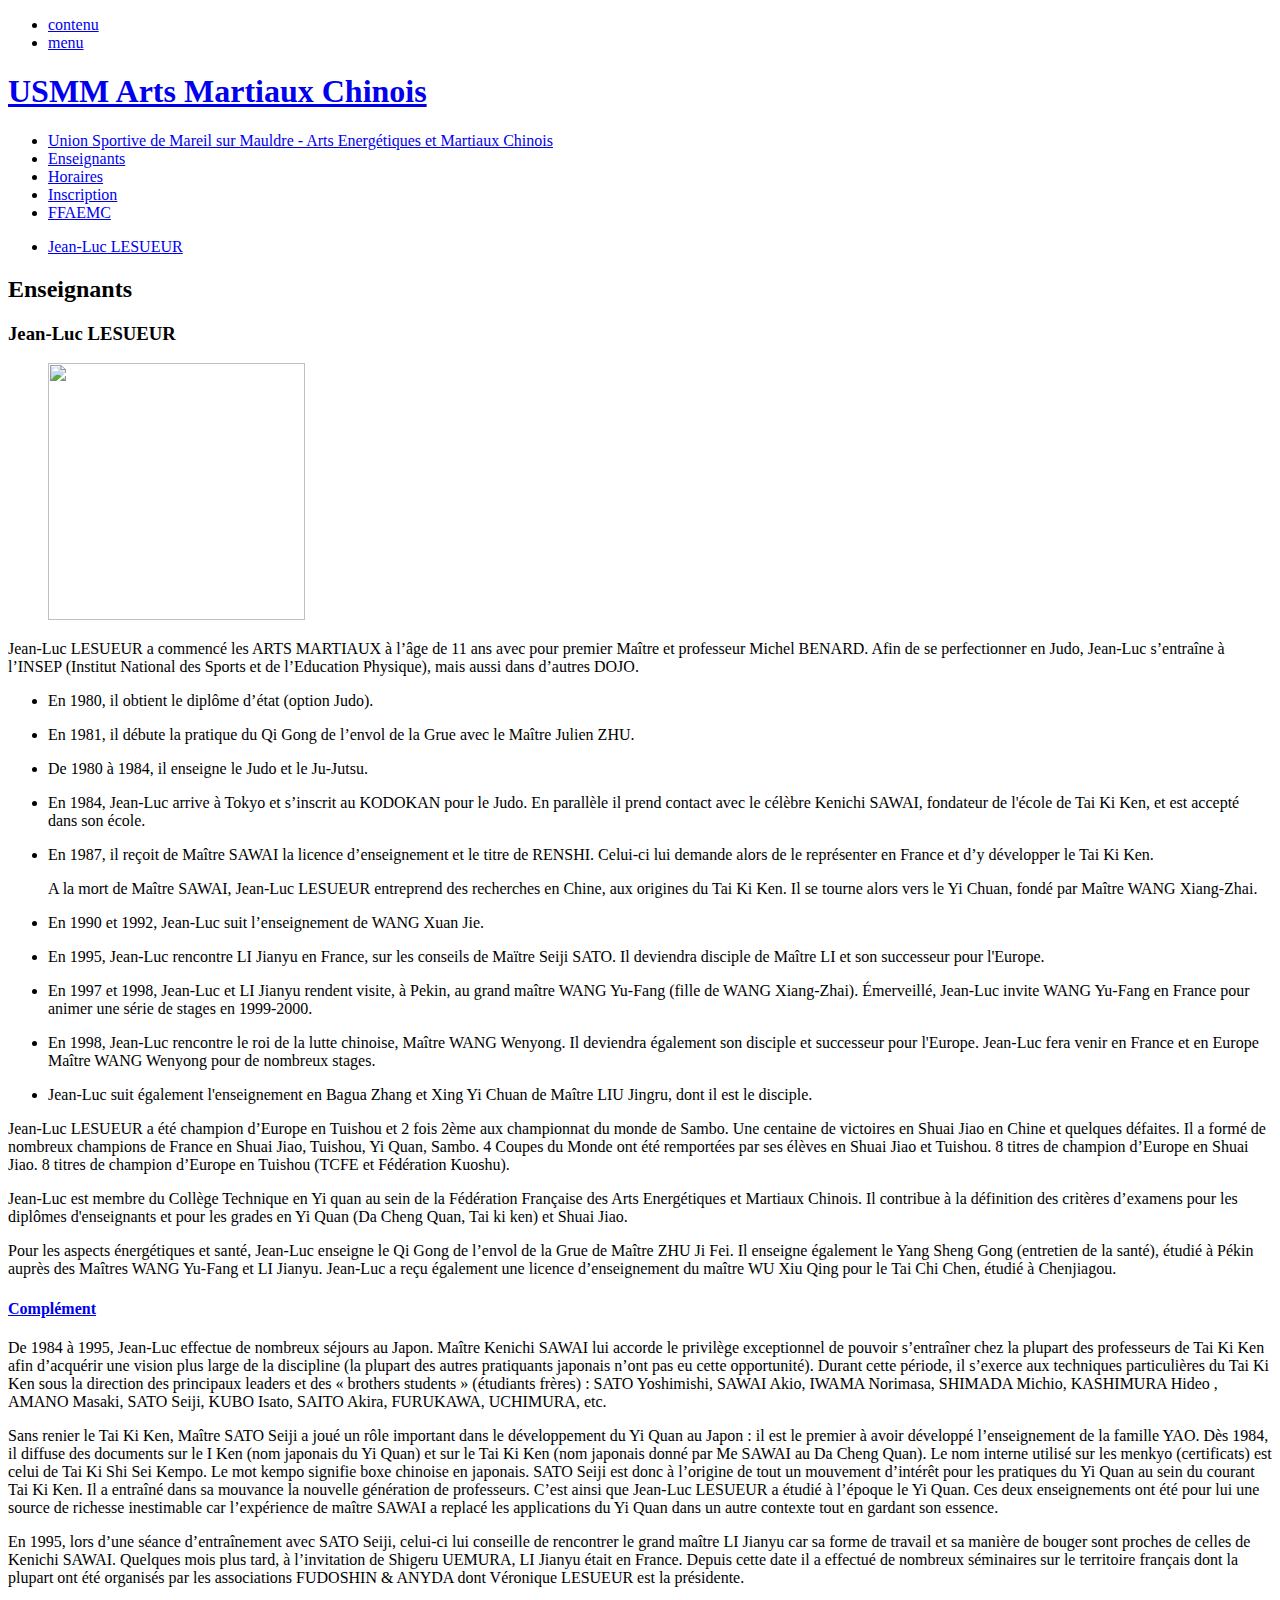
==== commit ca74f2f2: "Add files via upload" ====
--- a/co/Enseignants.html
+++ b/co/Enseignants.html
@@ -4,12 +4,12 @@
 		<title>Enseignants [USMM Arts Martiaux Chinois]</title>
 		<meta charset="UTF-8">
 		<meta name="generator" content="SCENARI 6.2.1 / OptimExtSimpleSite 3.0.2">
-		<meta name="revision" content="2024-02-19 15:57">
+		<meta name="revision" content="2024-02-19 16:33">
 		<link rel="start" href="../index.html" title="USMM Arts Martiaux Chinois">
 		<meta name="viewport" content="width=device-width, initial-scale=1">
 		<link rel="stylesheet" type="text/css" href="../lib-md/w_tePlayer/tePlayer.css">
 		<script>
-/*0*/ var scServices = {id:"lst4e30t"};
+/*0*/ var scServices = {id:"lst5oypj"};
 /*1*/ window.scLoadParams = {destUri:"/co/Enseignants.html", pathToRoot:"../"};
 </script>
 		<script src="../lib-sc/scCoLib.js"></script>
